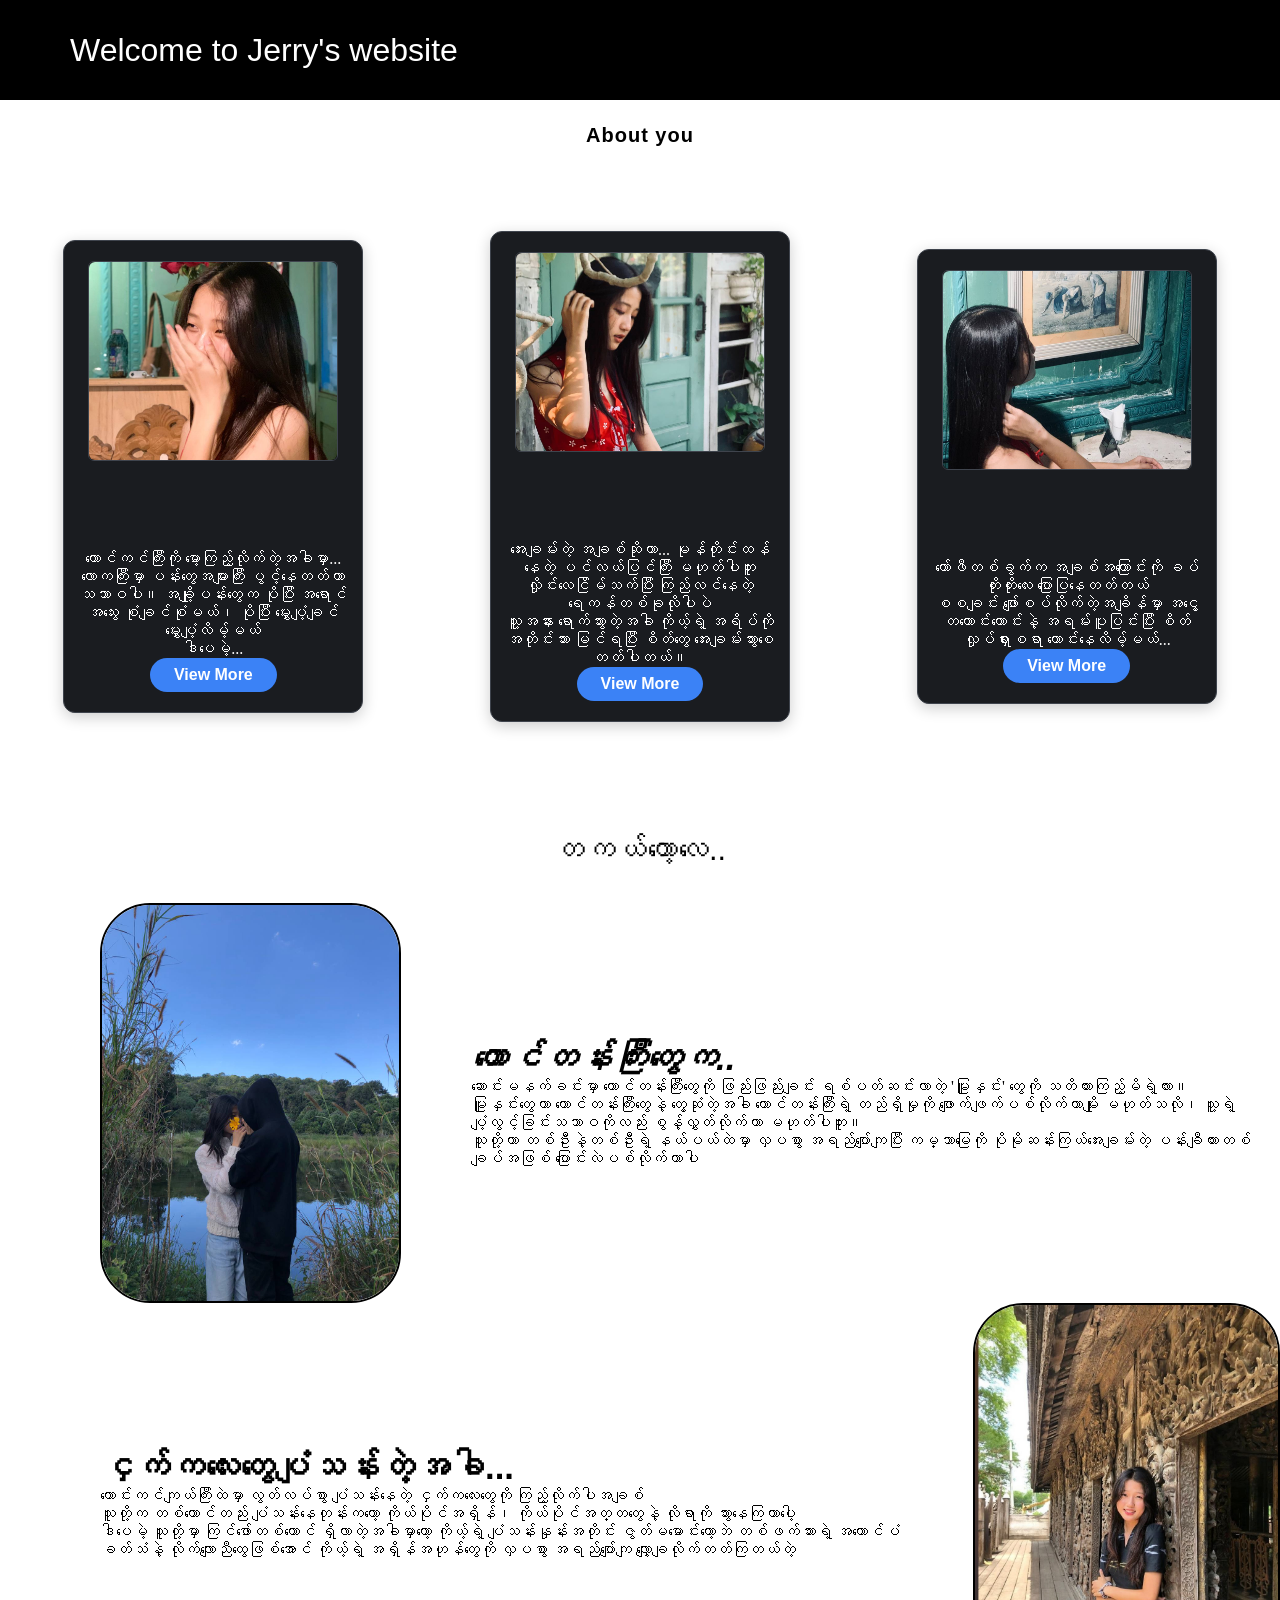
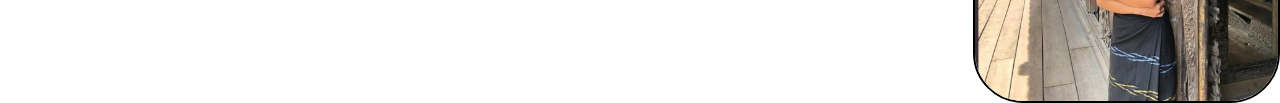
==== home.html @ f190d6e0 "Add files via upload" ====
<!DOCTYPE html>
<html lang="en">
<head>
    <meta charset="UTF-8">
    <meta name="viewport" content="width=device-width, initial-scale=1.0">
    <title>Hyper Os</title>
    <link rel="stylesheet" href="style.css">
</head>
<body class="section">
    <div class="header">
        <div class="header-txt">
            <p class="greet-txt">Welcome to Jerry's website</p>
        </div>
    </div>
    <br>

    <div class="course-title"><b>About you</b></div>
    <br>
    <br>
    <br>
    <div class="course-cards">
        <div class="appc-card">
            <div class="card-img">
                <img src="photo_6071305915421363975_y.jpg" alt="Application Course" class="card-logo">
            </div><br>
            <br>
            <br>
            <div class="card-desc">
                <p class="card-desc-para">
                <p>ကောင်ကင်ကြီးကို မော့ကြည့်လိုက်တဲ့အခါမှာ...</p>
                <p>လောကကြီးမှာ ပန်းတွေအများကြီး ပွင့်နေတတ်တာ သဘာဝပါ။ အချို့ပန်းတွေက ပိုပြီး အရောင်အသွေး စုံချင်စုံမယ်၊ ပိုပြီး မွှေးပျံ့ချင် မွှေးပျံ့လိမ့်မယ်</p>
                <p>ဒါပေမဲ့...</p>
            </div>
            <div class="card-btn">
                <a href="first.html" class="card-btn-link">View More</a>
            </div>
        </div>

        <div class="proc-card">
            <div class="card-img">
                <img src="photo_6071305915421363961_y.jpg" alt="Professional Course" class="card-logo">
            </div><br>
            <br>
            <br>
            <div class="card-desc">
                <p class="card-desc-para"><p>အေးချမ်းတဲ့ အချစ်ဆိုတာ... မုန်တိုင်းထန်နေတဲ့ ပင်လယ်ပြင်ကြီး မဟုတ်ပါဘူး</p>
                <p> လှိုင်းလေငြိမ်သက်ပြီး ကြည်လင်နေတဲ့ ရေကန်တစ်ခုလိုပါပဲ</p>
                <p>သူ့အနား ရောက်သွားတဲ့အခါ ကိုယ့်ရဲ့ အရိပ်ကို အတိုင်းသား မြင်ရပြီး စိတ်တွေ အေးချမ်းသွားစေတတ်ပါတယ်။</p>
            </div>
            <div class="card-btn">
                <a href="second.html" class="card-btn-link">View More</a>
            </div>
        </div>

        <div class="dipc-card">
            <div class="card-img">
                <img src="photo_6071305915421363969_y.jpg" alt="Diploma Course" class="card-logo">
            </div><br>
            <br>
            <br>
                <div class="card-desc">
                     <p class="card-desc-para"><p>ကော်ဖီတစ်ခွက်က အချစ်အကြောင်းကို ခပ်တိုးတိုးလေး ပြောပြနေတတ်တယ်</p>
                        <p>စစချင်း ဖျော်စပ်လိုက်တဲ့အချိန်မှာ အငွေ့တထောင်းထောင်းနဲ့ အရမ်းပူပြင်းပြီး စိတ်လှုပ်ရှားစရာ ကောင်းနေလိမ့်မယ်...</p>
                    </div>
                <a href="third.html" class="card-btn-link">View More</a>
            </div>
        </div>
    </div>
    <br><br><br>
    <br>
    <br>
    
    <div class="footer">
        <p class="footer-title">တကယ်တော့လေ..</p><br><br>
        <div class="address-section">
            <div class="mng">
                <img class="mng-img" src="photo_6336754303271374922_y.jpg" alt="">
                <div class="mng-address">
                    <i><h2 class="address-title">တောင်တန်းကြီးတွေက..</h2></i>
                    <p class="address"> <p>ဆောင်းမနက်ခင်းမှာ တောင်တန်းကြီးတွေကို ဖြည်းဖြည်းချင်း ရစ်ပတ်ဆင်းလာတဲ့ 'မြူနှင်း' တွေကို သတိထားကြည့်မိရဲ့လား။ </p>
                    <p>မြူနှင်းတွေဟာ တောင်တန်းကြီးတွေနဲ့ တွေ့ဆုံတဲ့အခါ တောင်တန်းကြီးရဲ့ တည်ရှိမှုကို ဖျောက်ဖျက်ပစ်လိုက်တာမျိုး မဟုတ်သလို၊ သူ့ရဲ့ ပျံ့လွင့်ခြင်းသဘာဝကိုလည်း စွန့်လွှတ်လိုက်တာ မဟုတ်ပါဘူး။ </p>
                    <p>သူတို့ဟာ တစ်ဦးနဲ့တစ်ဦးရဲ့ နယ်ပယ်ထဲမှာ လှပစွာ အရည်ပျော်ကျပြီး ကမ္ဘာမြေကို ပိုမိုဆန်းကြယ်အေးချမ်းတဲ့ ပန်းချီကားတစ်ချပ်အဖြစ် ပြောင်းလဲပစ်လိုက်တာပါ</P>
                </div>
            </div>
            <div class="mng">
                <div class="mng-address">
                    <h2 class="address-title">ငှက်ကလေးတွေပျံသန်းတဲ့အခါ...</h2>
                    <p class="address"> <p>ကောင်းကင်ကျယ်ကြီးထဲမှာ လွတ်လပ်စွာ ပျံသန်းနေတဲ့ ငှက်ကလေးတွေကို ကြည့်လိုက်ပါအချစ် </p>
                    <p>သူတို့က တစ်ကောင်တည်း ပျံသန်းနေတုန်းကတော့ ကိုယ်ပိုင်အရှိန်၊ ကိုယ်ပိုင်အတ္တတွေနဲ့ လိုရာကို သွားနေကြတာပေါ့</p>
                    <p>ဒါပေမဲ့ သူတို့မှာ ကြင်ဖော်တစ်ကောင် ရှိလာတဲ့အခါမှာတော့ ကိုယ့်ရဲ့ ပျံသန်းနှုန်းအတိုင်း ဇွတ်မမောင်းတော့ဘဲ တစ်ဖက်သားရဲ့ အတောင်ပံခတ်သံနဲ့ လိုက်လျောညီထွေဖြစ်အောင် ကိုယ့်ရဲ့ အရှိန်အဟုန်တွေကို လှပစွာ အရည်ပျော်ကျ လျှော့ချလိုက်တတ်ကြတယ်တဲ့</p>
                </div>
                <img class="mng-img" src="photo_6152124147526471949_y.jpg" alt="">
            </div>
        </div>
    </div>
</body>
</html>
---- style.css ----
* {
    margin: 0;
    padding: 0;
    box-sizing: border-box;
}
.section {
    background-color: #ffffff;
}
.header {
    display: flex;
    align-items: center;
    width: 100%;
    height: 100px;
    background-color: #000;
    padding-left: 70px;
    gap: 40px;
}
.collegeLogo {
    width: 6em;
    height: 6em;
}
.greet-txt {
    font-family: "Poppins", sans-serif;
    color: #fff;
    font-size: 2em;
}
.nav {
    width: 100%;
    height: 50px;
    background-color: #d3d2d2a1;
    margin-top: 5px;
}
.nav-list {
    height: 50px;
    display: flex;
    align-items: center;
    justify-content: space-around;
    font-family: "Poppins", sans-serif;
    font-weight: 400;
}
.nav-list a {
    color: black;
    text-decoration: none;
}
.nav-list a:hover {
    font-size-adjust: 0.6;
}
.course-cards {
    display: flex;
    align-items: center;
    justify-content: space-around;
    width: 100%;
    height: auto; /* Card တွေ အောက်ကို လွတ်လွတ်လပ်လပ် ဆင်းနိုင်အောင် auto ပြောင်းထားပါတယ် */
    margin-top: 10px;
    padding: 20px 0;
}
.course-title, .pro-title {
    font-family: "Poppins", sans-serif;
    text-align: center;
    font-size: 15pt;
    letter-spacing: 1px;
    padding-top: 3px;
    margin-top: 3px;
}

/* ============================================================
   ပြင်ဆင်လိုက်သည့်အပိုင်း - Card များကို ဘောင်ခတ်ခြင်းနှင့် အလယ်ညှိခြင်း
   ============================================================ */
.appc-card, .proc-card, .dipc-card {
    width: 300px;
    height: auto; /* စာတိုရှည်အလိုက် အလိုအလျောက် အောက်ဆင်းပေးဖို့ auto ပြောင်းပါတယ် */
    background-color: #1a1c20; /* Dark Theme နောက်ခံပြောင်းလဲထားပါတယ် */
    color: #ffffff; /* စာသားတွေကို အဖြူရောင် ပြောင်းထားပါတယ် */
    border: 1px solid #3f444d; /* ကတ်တစ်ခုချင်းစီရဲ့ ဘောင်လိုင်း */
    border-radius: 12px; /* ထောင့်လေးတွေ ဝိုင်းစေရန် */
    padding: 20px 15px; /* ဘောင်အတွင်း Pad ပေးခြင်း */
    box-shadow: 0 4px 15px rgba(0, 0, 0, 0.2); /* အရိပ်ထည့်ပေးခြင်း */
    
    /* ကတ်အတွင်းရှိအရာအားလုံးကို အလယ်ဗဟို ညှိရန် Flexbox သုံးခြင်း */
    display: flex;
    flex-direction: column;
    align-items: center; 
    text-align: center;
}

.card-img {
    border: 1px solid #3f444d;
    width: 250px;
    height: 200px;
    background-color: black;
    display: flex;
    align-items: center;
    justify-content: center;
    border-radius: 6px;
    margin-bottom: 15px; /* top/left positional attributes တွေအစား margin သုံးပြီး နေရာချပါတယ် */
}
.card-logo {
    width: 100%; /* ကတ်ဘောင်အတွင်း အံဝင်ခွင်ကျဖြစ်အောင် 100% သုံးပါတယ် */
    height: 100%;
    object-fit: cover;
    border-radius: 6px;
}
.card-title {
    font-family: "Poppins", sans-serif;
    text-align: center;
    font-size: 15pt;
    color: #ffffff;
    margin-bottom: 10px;
}
.card-desc-para {
    font-size: 11pt;
    text-align: center;
    padding: 0 10px;
    font-family: "Arial";
    color: #cccccc; /* မျက်စိမအေးအောင် စာသားရောင် မှိန်ပေးထားခြင်း */
    line-height: 1.6;
    margin-bottom: 20px;
}

/* View More Container ကို အလယ်ပို့ရန် */
.card-btn {
    width: 100%;
    text-align: center;
    margin-top: auto; /* စာတိုရှည်ကွာခြားလည်း ခလုတ်ကို အောက်ခြေမှာ တန်းနေစေပါတယ် */
}

/* View More ခလုတ်ကို ဘောင်ထဲ အလယ်တည့်တည့်တွင် ခလုတ်ပုံစံ ဖန်တီးခြင်း */
.card-btn-link {
    display: inline-block;
    background-color: #3b82f6; /* ခလုတ်အရောင် (အပြာရောင်) ပြောင်းထားပါတယ် */
    padding: 8px 24px;
    text-decoration: none;
    color: #ffffff; /* ခလုတ်စာသား အဖြူရောင် */
    font-family: "Poppins", sans-serif;
    font-weight: bold;
    border-radius: 20px; /* ခလုတ်ထောင့် ဝိုင်းဝိုင်းလေးဖြစ်ရန် */
    transition: background-color 0.3s ease;
}
.card-btn-link:hover {
    background-color: #2563eb; /* Mouse တင်ရင် အရောင်ရင့်သွားစေရန် */
}
/* ============================================================ */

.footer {
    width: 100%;
    height: 200px;
}
.footer-title {
    text-align: center;
    font-size: 23pt;
    font-family: "Poppins", sans-serif;
}
.address-section {
    height: fit-content;
    display: flex;
    flex-direction: column;
    align-items: center;
}
.mng {
    display: flex;
    margin-left: 100px;
    height: fit-content;
    align-items: center;
    gap: 70px;
}
.mng-img {
    width: 400px;
    height: 400px;
    border: 2px solid #000;
    border-radius: 50px;
}
.address-title {
    font-family: "Poppions", sans-serif;
    font-size: 26pt;
    color: #000;
}
.address {
    font-family: "Poppions", sans-serif;
    font-size: 16pt;
    line-height: 40px;
}
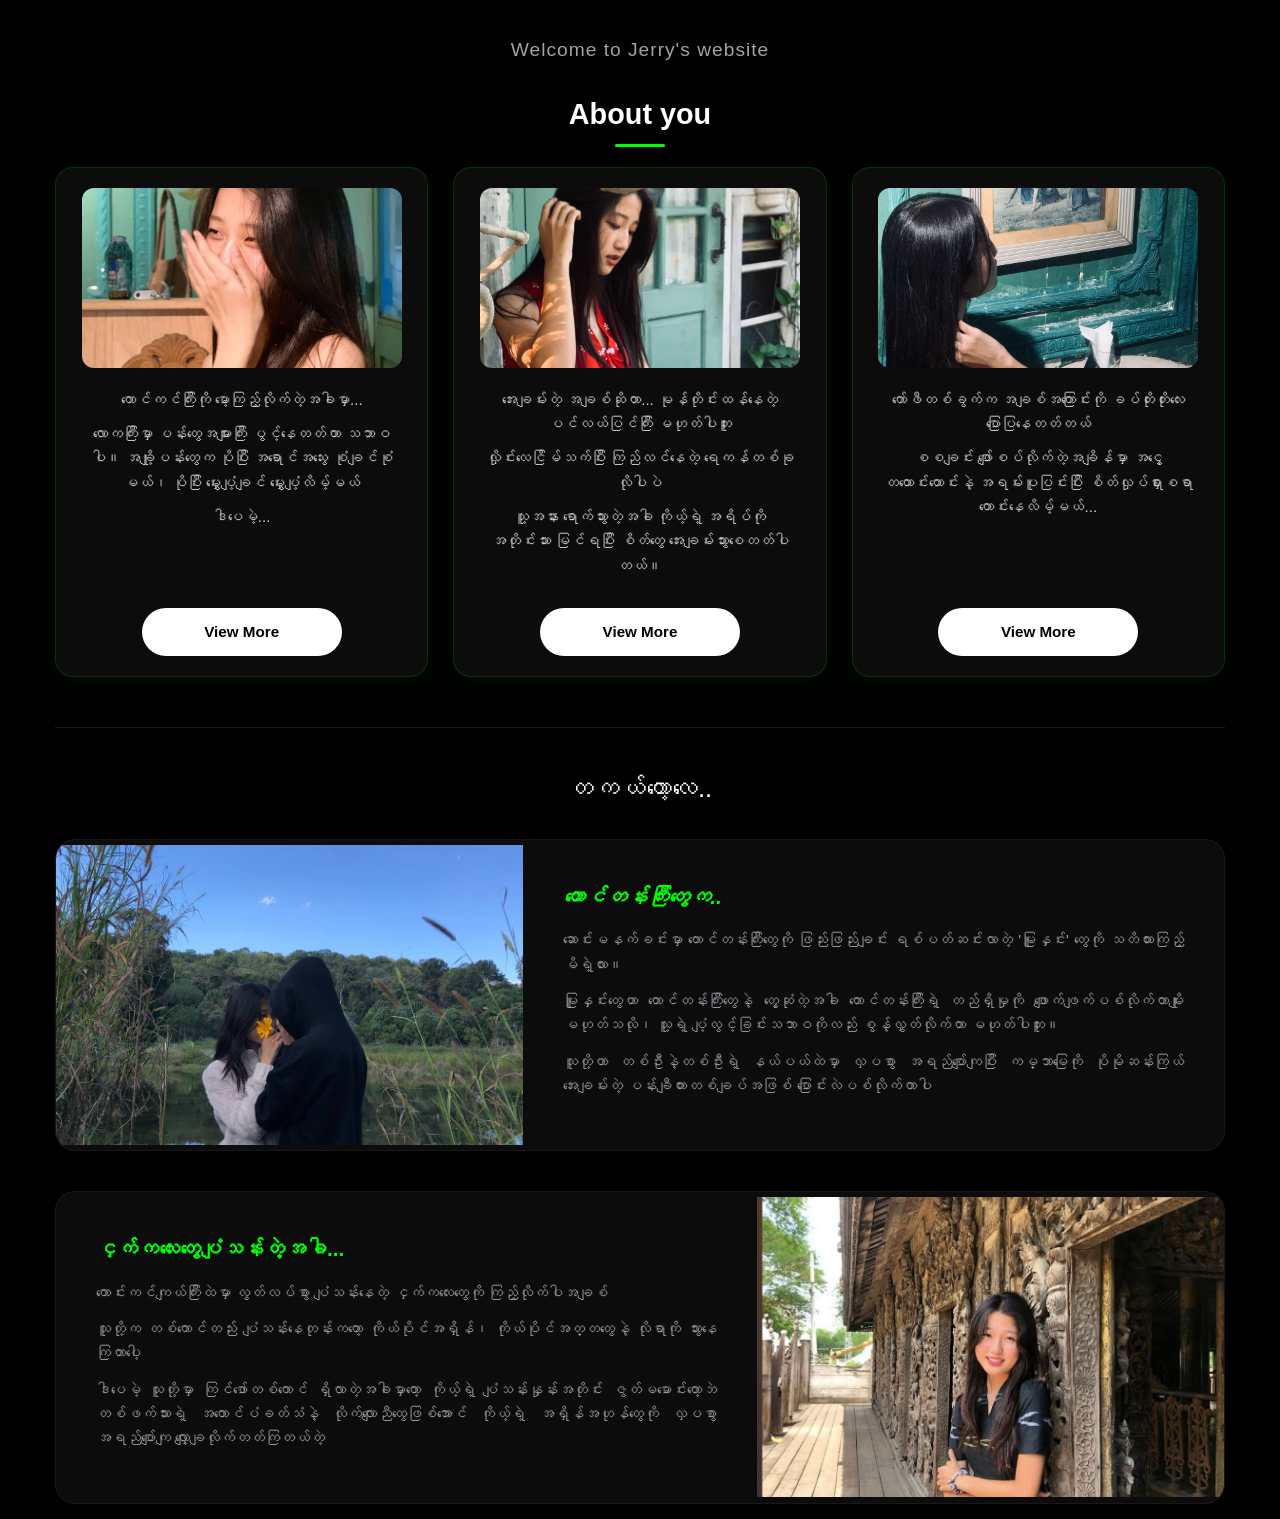
==== commit 4e117491: "Update home.html" ====
--- a/home.html
+++ b/home.html
@@ -1,10 +1,238 @@
 <!DOCTYPE html>
-<html lang="en">
+<html lang="my">
 <head>
     <meta charset="UTF-8">
-    <meta name="viewport" content="width=device-width, initial-scale=1.0">
+    <meta name="viewport" content="width=device-width, initial-scale=1.0, maximum-scale=1.0, user-scalable=no">
     <title>Hyper Os</title>
-    <link rel="stylesheet" href="style.css">
+    <link rel="stylesheet" href="https://cdnjs.cloudflare.com/ajax/libs/font-awesome/6.4.0/css/all.min.css">
+    
+    <style>
+        /* အခြေခံ reset ချခြင်း */
+        * {
+            margin: 0;
+            padding: 0;
+            box-sizing: border-box;
+            font-family: -apple-system, BlinkMacSystemFont, "Segoe UI", Roboto, Helvetica, Arial, sans-serif;
+            -webkit-tap-highlight-color: transparent;
+        }
+
+        body {
+            background-color: #000000; /* Space Black */
+            color: #ffffff;
+            line-height: 1.6;
+            padding: 10px;
+            overflow-x: hidden; /* ဘေးတိုက် scroll မထွက်စေရန် */
+        }
+
+        .section {
+            max-width: 1200px;
+            margin: 0 auto;
+            padding: 15px;
+        }
+
+        /* Header အပိုင်း */
+        .header {
+            text-align: center;
+            margin-top: 20px;
+            margin-bottom: 25px;
+        }
+
+        .greet-txt {
+            font-size: 1.2rem;
+            color: #a1a1aa;
+            letter-spacing: 1px;
+        }
+
+        .course-title {
+            text-align: center;
+            font-size: 1.8rem;
+            color: #ffffff;
+            margin-bottom: 30px;
+            position: relative;
+        }
+
+        .course-title::after {
+            content: '';
+            position: absolute;
+            bottom: -10px;
+            left: 50%;
+            transform: translateX(-50%);
+            width: 50px;
+            height: 3px;
+            background-color: #00ff00; /* Green line */
+            border-radius: 2px;
+        }
+
+        /* 🌟 Card များကို ဖုန်းမှာ တစ်ကတ်ချင်းစီ ဆင်းသွားအောင် လုပ်ဆောင်ခြင်း (Flexbox Grid) */
+        .course-cards {
+            display: flex;
+            flex-direction: column;
+            gap: 25px;
+            margin-bottom: 50px;
+        }
+
+        /* Card ပုံစံ တစ်ခုချင်းစီ */
+        .appc-card, .proc-card, .dipc-card {
+            background-color: #0c0c0c;
+            border: 1px solid rgba(0, 255, 0, 0.15);
+            border-radius: 18px;
+            padding: 20px;
+            display: flex;
+            flex-direction: column;
+            align-items: center;
+            text-align: center;
+            box-shadow: 0 4px 15px rgba(0, 255, 0, 0.05);
+            transition: transform 0.3s ease;
+        }
+
+        .appc-card:hover, .proc-card:hover, .dipc-card:hover {
+            transform: translateY(-5px);
+            border-color: rgba(0, 255, 0, 0.4);
+            box-shadow: 0 6px 20px rgba(0, 255, 0, 0.15);
+        }
+
+        /* ပုံများ ဖုန်း screen ထဲ ကွက်တိဖြစ်စေရန် ထိန်းညှိခြင်း */
+        .card-img {
+            width: 100%;
+            max-width: 320px;
+            aspect-ratio: 16/9;
+            overflow: hidden;
+            border-radius: 12px;
+        }
+
+        .card-logo {
+            width: 100%;
+            height: 100%;
+            object-fit: cover; /* ပုံမပြားဘဲ အချိုးကျဝင်ဆန့်စေရန် */
+        }
+
+        .card-desc {
+            margin: 20px 0;
+            color: #d4d4d8;
+            font-size: 0.95rem;
+            padding: 0 10px;
+        }
+
+        .card-desc p {
+            margin-bottom: 10px;
+        }
+
+        /* Button အလှဆင်ခြင်း */
+        .card-btn {
+            margin-top: auto;
+            width: 100%;
+            max-width: 200px;
+        }
+
+        .card-btn-link {
+            display: block;
+            text-decoration: none;
+            color: #000000;
+            background-color: #ffffff;
+            padding: 12px 24px;
+            border-radius: 25px;
+            font-weight: bold;
+            font-size: 0.95rem;
+            transition: all 0.3s ease;
+        }
+
+        .card-btn-link:hover {
+            background-color: #00ff00;
+            box-shadow: 0 0 12px rgba(0, 255, 0, 0.5);
+        }
+
+        /* 🌟 Footer အပိုင်း (တောင်တန်းနှင့် မြူနှင်းများ) */
+        .footer {
+            margin-top: 50px;
+            border-top: 1px solid rgba(255, 255, 255, 0.1);
+            padding-top: 40px;
+        }
+
+        .footer-title {
+            text-align: center;
+            font-size: 1.6rem;
+            color: #ffffff;
+            margin-bottom: 30px;
+        }
+
+        .address-section {
+            display: flex;
+            flex-direction: column;
+            gap: 40px;
+        }
+
+        /* လှပပြီး responsive ဖြစ်သော mng box */
+        .mng {
+            background-color: #0c0c0c;
+            border-radius: 20px;
+            overflow: hidden;
+            border: 1px solid rgba(255, 255, 255, 0.05);
+            display: flex;
+            flex-direction: column; /* ဖုန်းမှာ ပုံက အပေါ်၊ စာက အောက်သို့ အလိုအလျောက် ဆင်းရန် */
+        }
+
+        .mng-img {
+            width: 100%;
+            max-height: 250px;
+            object-fit: cover;
+        }
+
+        .mng-address {
+            padding: 25px;
+        }
+
+        .address-title {
+            font-size: 1.3rem;
+            color: #00ff00; /* အစိမ်းရောင် ခေါင်းစဉ် */
+            margin-bottom: 15px;
+            font-weight: 600;
+        }
+
+        .address p {
+            color: #a1a1aa;
+            font-size: 0.95rem;
+            margin-bottom: 12px;
+            text-align: justify;
+        }
+
+        /* 💻 Laptop/Desktop Screen ကြီးများအတွက် သီးသန့်ပြန်ညှိပေးခြင်း (Responsive Grid) */
+        @media (min-width: 768px) {
+            body {
+                padding: 30px;
+            }
+
+            .course-cards {
+                flex-direction: row; /* ဘေးတိုက် ၃ ခု တန်းစီရန် */
+                justify-content: space-between;
+            }
+
+            .appc-card, .proc-card, .dipc-card {
+                flex: 1; /* အကျယ်အဝန်း ညီတူညီမျှ ယူရန် */
+            }
+
+            /* Footer ရဲ့ စာနဲ့ပုံကို ဘေးတိုက်လှလှပပ ညှိရန် */
+            .mng {
+                flex-direction: row;
+                align-items: center;
+            }
+
+            .mng-img {
+                width: 40%;
+                max-height: 100%;
+                height: 300px;
+            }
+
+            .mng-address {
+                width: 60%;
+                padding: 40px;
+            }
+
+            /* ဒုတိယ block တွင် ပုံကို ညာဘက်သို့ ပို့ရန် */
+            .mng:nth-child(2) {
+                flex-direction: row-reverse;
+            }
+        }
+    </style>
 </head>
 <body class="section">
     <div class="header">
@@ -12,22 +240,16 @@
             <p class="greet-txt">Welcome to Jerry's website</p>
         </div>
     </div>
-    <br>
 
     <div class="course-title"><b>About you</b></div>
-    <br>
-    <br>
-    <br>
+    
     <div class="course-cards">
         <div class="appc-card">
             <div class="card-img">
                 <img src="photo_6071305915421363975_y.jpg" alt="Application Course" class="card-logo">
-            </div><br>
-            <br>
-            <br>
+            </div>
             <div class="card-desc">
-                <p class="card-desc-para">
-                <p>ကောင်ကင်ကြီးကို မော့ကြည့်လိုက်တဲ့အခါမှာ...</p>
+                <p>ကောင်ကင်ကြီးကို မော့ကြည့်လိုက်တဲ့အခါမှာ...</p>
                 <p>လောကကြီးမှာ ပန်းတွေအများကြီး ပွင့်နေတတ်တာ သဘာဝပါ။ အချို့ပန်းတွေက ပိုပြီး အရောင်အသွေး စုံချင်စုံမယ်၊ ပိုပြီး မွှေးပျံ့ချင် မွှေးပျံ့လိမ့်မယ်</p>
                 <p>ဒါပေမဲ့...</p>
             </div>
@@ -39,12 +261,10 @@
         <div class="proc-card">
             <div class="card-img">
                 <img src="photo_6071305915421363961_y.jpg" alt="Professional Course" class="card-logo">
-            </div><br>
-            <br>
-            <br>
+            </div>
             <div class="card-desc">
-                <p class="card-desc-para"><p>အေးချမ်းတဲ့ အချစ်ဆိုတာ... မုန်တိုင်းထန်နေတဲ့ ပင်လယ်ပြင်ကြီး မဟုတ်ပါဘူး</p>
-                <p> လှိုင်းလေငြိမ်သက်ပြီး ကြည်လင်နေတဲ့ ရေကန်တစ်ခုလိုပါပဲ</p>
+                <p>အေးချမ်းတဲ့ အချစ်ဆိုတာ... မုန်တိုင်းထန်နေတဲ့ ပင်လယ်ပြင်ကြီး မဟုတ်ပါဘူး</p>
+                <p>လှိုင်းလေငြိမ်သက်ပြီး ကြည်လင်နေတဲ့ ရေကန်တစ်ခုလိုပါပဲ</p>
                 <p>သူ့အနား ရောက်သွားတဲ့အခါ ကိုယ့်ရဲ့ အရိပ်ကို အတိုင်းသား မြင်ရပြီး စိတ်တွေ အေးချမ်းသွားစေတတ်ပါတယ်။</p>
             </div>
             <div class="card-btn">
@@ -55,43 +275,44 @@
         <div class="dipc-card">
             <div class="card-img">
                 <img src="photo_6071305915421363969_y.jpg" alt="Diploma Course" class="card-logo">
-            </div><br>
-            <br>
-            <br>
-                <div class="card-desc">
-                     <p class="card-desc-para"><p>ကော်ဖီတစ်ခွက်က အချစ်အကြောင်းကို ခပ်တိုးတိုးလေး ပြောပြနေတတ်တယ်</p>
-                        <p>စစချင်း ဖျော်စပ်လိုက်တဲ့အချိန်မှာ အငွေ့တထောင်းထောင်းနဲ့ အရမ်းပူပြင်းပြီး စိတ်လှုပ်ရှားစရာ ကောင်းနေလိမ့်မယ်...</p>
-                    </div>
+            </div>
+            <div class="card-desc">
+                <p>ကော်ဖီတစ်ခွက်က အချစ်အကြောင်းကို ခပ်တိုးတိုးလေး ပြောပြနေတတ်တယ်</p>
+                <p>စစချင်း ဖျော်စပ်လိုက်တဲ့အချိန်မှာ အငွေ့တထောင်းထောင်းနဲ့ အရမ်းပူပြင်းပြီး စိတ်လှုပ်ရှားစရာ ကောင်းနေလိမ့်မယ်...</p>
+            </div>
+            <div class="card-btn">
                 <a href="third.html" class="card-btn-link">View More</a>
             </div>
         </div>
     </div>
-    <br><br><br>
-    <br>
-    <br>
     
     <div class="footer">
-        <p class="footer-title">တကယ်တော့လေ..</p><br><br>
+        <p class="footer-title">တကယ်တော့လေ..</p>
         <div class="address-section">
             <div class="mng">
-                <img class="mng-img" src="photo_6336754303271374922_y.jpg" alt="">
+                <img class="mng-img" src="photo_6336754303271374922_y.jpg" alt="Mountain Mist">
                 <div class="mng-address">
-                    <i><h2 class="address-title">တောင်တန်းကြီးတွေက..</h2></i>
-                    <p class="address"> <p>ဆောင်းမနက်ခင်းမှာ တောင်တန်းကြီးတွေကို ဖြည်းဖြည်းချင်း ရစ်ပတ်ဆင်းလာတဲ့ 'မြူနှင်း' တွေကို သတိထားကြည့်မိရဲ့လား။ </p>
-                    <p>မြူနှင်းတွေဟာ တောင်တန်းကြီးတွေနဲ့ တွေ့ဆုံတဲ့အခါ တောင်တန်းကြီးရဲ့ တည်ရှိမှုကို ဖျောက်ဖျက်ပစ်လိုက်တာမျိုး မဟုတ်သလို၊ သူ့ရဲ့ ပျံ့လွင့်ခြင်းသဘာဝကိုလည်း စွန့်လွှတ်လိုက်တာ မဟုတ်ပါဘူး။ </p>
-                    <p>သူတို့ဟာ တစ်ဦးနဲ့တစ်ဦးရဲ့ နယ်ပယ်ထဲမှာ လှပစွာ အရည်ပျော်ကျပြီး ကမ္ဘာမြေကို ပိုမိုဆန်းကြယ်အေးချမ်းတဲ့ ပန်းချီကားတစ်ချပ်အဖြစ် ပြောင်းလဲပစ်လိုက်တာပါ</P>
+                    <h2 class="address-title"><i>တောင်တန်းကြီးတွေက..</i></h2>
+                    <div class="address">
+                        <p>ဆောင်းမနက်ခင်းမှာ တောင်တန်းကြီးတွေကို ဖြည်းဖြည်းချင်း ရစ်ပတ်ဆင်းလာတဲ့ 'မြူနှင်း' တွေကို သတိထားကြည့်မိရဲ့လား။ </p>
+                        <p>မြူနှင်းတွေဟာ တောင်တန်းကြီးတွေနဲ့ တွေ့ဆုံတဲ့အခါ တောင်တန်းကြီးရဲ့ တည်ရှိမှုကို ဖျောက်ဖျက်ပစ်လိုက်တာမျိုး မဟုတ်သလို၊ သူ့ရဲ့ ပျံ့လွင့်ခြင်းသဘာဝကိုလည်း စွန့်လွှတ်လိုက်တာ မဟုတ်ပါဘူး။ </p>
+                        <p>သူတို့ဟာ တစ်ဦးနဲ့တစ်ဦးရဲ့ နယ်ပယ်ထဲမှာ လှပစွာ အရည်ပျော်ကျပြီး ကမ္ဘာမြေကို ပိုမိုဆန်းကြယ်အေးချမ်းတဲ့ ပန်းချီကားတစ်ချပ်အဖြစ် ပြောင်းလဲပစ်လိုက်တာပါ</p>
+                    </div>
                 </div>
             </div>
+
             <div class="mng">
+                <img class="mng-img" src="photo_6152124147526471949_y.jpg" alt="Birds flying">
                 <div class="mng-address">
                     <h2 class="address-title">ငှက်ကလေးတွေပျံသန်းတဲ့အခါ...</h2>
-                    <p class="address"> <p>ကောင်းကင်ကျယ်ကြီးထဲမှာ လွတ်လပ်စွာ ပျံသန်းနေတဲ့ ငှက်ကလေးတွေကို ကြည့်လိုက်ပါအချစ် </p>
-                    <p>သူတို့က တစ်ကောင်တည်း ပျံသန်းနေတုန်းကတော့ ကိုယ်ပိုင်အရှိန်၊ ကိုယ်ပိုင်အတ္တတွေနဲ့ လိုရာကို သွားနေကြတာပေါ့</p>
-                    <p>ဒါပေမဲ့ သူတို့မှာ ကြင်ဖော်တစ်ကောင် ရှိလာတဲ့အခါမှာတော့ ကိုယ့်ရဲ့ ပျံသန်းနှုန်းအတိုင်း ဇွတ်မမောင်းတော့ဘဲ တစ်ဖက်သားရဲ့ အတောင်ပံခတ်သံနဲ့ လိုက်လျောညီထွေဖြစ်အောင် ကိုယ့်ရဲ့ အရှိန်အဟုန်တွေကို လှပစွာ အရည်ပျော်ကျ လျှော့ချလိုက်တတ်ကြတယ်တဲ့</p>
+                    <div class="address">
+                        <p>ကောင်းကင်ကျယ်ကြီးထဲမှာ လွတ်လပ်စွာ ပျံသန်းနေတဲ့ ငှက်ကလေးတွေကို ကြည့်လိုက်ပါအချစ် </p>
+                        <p>သူတို့က တစ်ကောင်တည်း ပျံသန်းနေတုန်းကတော့ ကိုယ်ပိုင်အရှိန်၊ ကိုယ်ပိုင်အတ္တတွေနဲ့ လိုရာကို သွားနေကြတာပေါ့</p>
+                        <p>ဒါပေမဲ့ သူတို့မှာ ကြင်ဖော်တစ်ကောင် ရှိလာတဲ့အခါမှာတော့ ကိုယ့်ရဲ့ ပျံသန်းနှုန်းအတိုင်း ဇွတ်မမောင်းတော့ဘဲ တစ်ဖက်သားရဲ့ အတောင်ပံခတ်သံနဲ့ လိုက်လျောညီထွေဖြစ်အောင် ကိုယ့်ရဲ့ အရှိန်အဟုန်တွေကို လှပစွာ အရည်ပျော်ကျ လျှော့ချလိုက်တတ်ကြတယ်တဲ့</p>
+                    </div>
                 </div>
-                <img class="mng-img" src="photo_6152124147526471949_y.jpg" alt="">
             </div>
         </div>
     </div>
 </body>
-</html>+</html>
